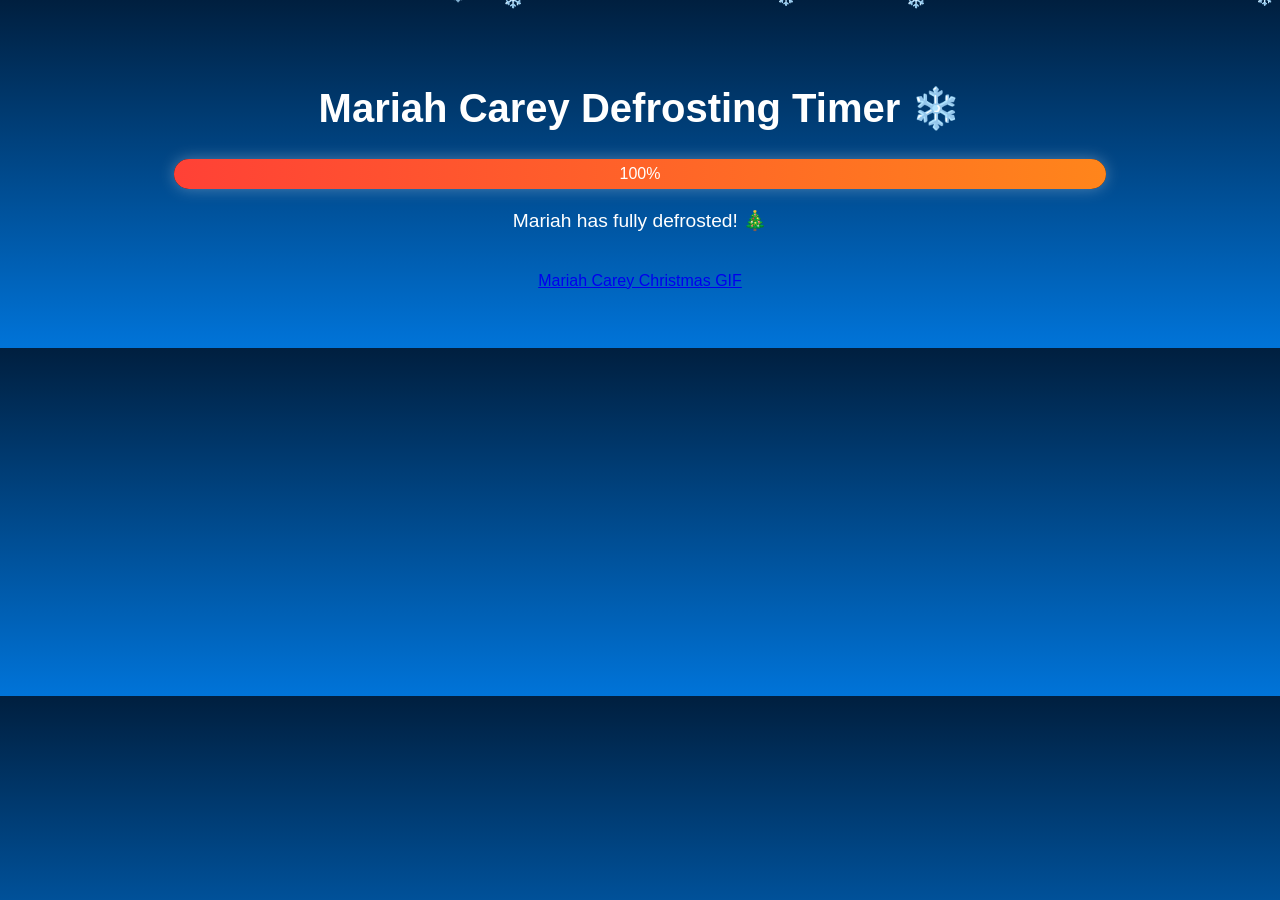
==== index.html @ 4de42244 "Add files via upload" ====
<!DOCTYPE html>
<html lang="en">
<head>
  <meta charset="UTF-8">
  <meta name="viewport" content="width=device-width, initial-scale=1.0">
  <title>Mariah Carey Defrosting Timer</title>
  <style>
    body {
      font-family: Arial, sans-serif;
      background: linear-gradient(to bottom, #001f3f, #0074D9);
      color: white;
      text-align: center;
      padding: 50px;
      overflow: hidden;
    }
    h1 {
      font-size: 2.5em;
    }
    .progress-container {
      width: 80%;
      margin: 20px auto;
      background: #111;
      border-radius: 20px;
      overflow: hidden;
      box-shadow: 0 0 15px rgba(255,255,255,0.3);
    }
    .progress-bar {
      height: 30px;
      background: linear-gradient(90deg, #FF4136, #FF851B);
      width: 0%;
      text-align: center;
      line-height: 30px;
      color: white;
      animation: pulse 2s infinite;
    }
    @keyframes pulse {
      0% { filter: brightness(1); }
      50% { filter: brightness(1.5); }
      100% { filter: brightness(1); }
    }
    .timer {
      font-size: 1.2em;
      margin-top: 20px;
    }
    .snowflake {
      position: fixed;
      top: -10px;
      color: white;
      font-size: 1em;
      user-select: none;
      pointer-events: none;
      animation-name: fall;
      animation-timing-function: linear;
    }
    @keyframes fall {
      to {
        transform: translateY(110vh);
      }
    }
    .mariah-container {
      margin-top: 40px;
      position: relative;
      display: inline-block;
    }
    .ice-block {
      position: absolute;
      top: 0;
      left: 50%;
      transform: translateX(-50%);
      width: 220px;
      height: 280px;
      background: rgba(173, 216, 230, 0.6);
      border: 2px solid rgba(255, 255, 255, 0.6);
      border-radius: 20px;
      z-index: 1;
      box-shadow: inset 0 0 25px rgba(255,255,255,0.7);
      overflow: hidden;
      transition: opacity 1s ease-out;
    }
    .crack {
      position: absolute;
      width: 2px;
      height: 100%;
      background: white;
      opacity: 0.5;
      transform: rotate(20deg);
      left: 50%;
      top: 0;
      transition: opacity 1s ease-out;
    }
  </style>
</head>
<body>
  <h1>Mariah Carey Defrosting Timer ❄️</h1>
  <div class="progress-container">
    <div class="progress-bar" id="progress-bar">0%</div>
  </div>
  <div class="timer" id="timer">Calculating time until full defrost...</div>

  <div class="mariah-container">
    <div class="ice-block" id="ice-block">
      <div class="crack" id="crack"></div>
    </div>
    <div class="tenor-gif-embed" data-postid="26336885" data-share-method="host" data-aspect-ratio="1.00946" data-width="220px">
      <a href="https://tenor.com/view/mariah-carey-mariah-carey-christmas-mariah-carey-defrosting-christmas-gif-26336885">Mariah Carey Christmas GIF</a>
    </div>
    <script type="text/javascript" async src="https://tenor.com/embed.js"></script>
  </div>

  <script>
    function updateDefrostingTimer() {
      const start = new Date(new Date().getFullYear(), 7, 1); // August 1
      const end = new Date(new Date().getFullYear(), 11, 1); // December 1
      const now = new Date();

      if (now > end) {
        document.getElementById("progress-bar").style.width = "100%";
        document.getElementById("progress-bar").textContent = "100%";
        document.getElementById("timer").textContent = "Mariah has fully defrosted! 🎄";
        document.getElementById("ice-block").style.opacity = 0;
        return;
      }

      const total = end - start;
      const elapsed = now - start;
      const percentage = Math.max(0, Math.min(100, (elapsed / total) * 100));

      const progressBar = document.getElementById("progress-bar");
      progressBar.style.width = percentage.toFixed(2) + "%";
      progressBar.textContent = percentage.toFixed(2) + "%";

      // Ice block melts gradually
      const iceBlock = document.getElementById("ice-block");
      iceBlock.style.opacity = (100 - percentage) / 100;

      // Crack becomes more visible as time passes
      const crack = document.getElementById("crack");
      crack.style.opacity = percentage / 100;

      const remaining = end - now;
      const days = Math.floor(remaining / (1000 * 60 * 60 * 24));
      const hours = Math.floor((remaining / (1000 * 60 * 60)) % 24);
      const minutes = Math.floor((remaining / (1000 * 60)) % 60);
      const seconds = Math.floor((remaining / 1000) % 60);

      document.getElementById("timer").textContent = 
        `${days}d ${hours}h ${minutes}m ${seconds}s until full defrost.`;
    }

    function createSnowflake() {
      const snowflake = document.createElement('div');
      snowflake.classList.add('snowflake');
      snowflake.textContent = '❄️';
      snowflake.style.left = Math.random() * window.innerWidth + 'px';
      snowflake.style.animationDuration = (Math.random() * 5 + 5) + 's';
      snowflake.style.fontSize = (Math.random() * 10 + 10) + 'px';
      document.body.appendChild(snowflake);

      setTimeout(() => {
        snowflake.remove();
      }, 10000);
    }

    setInterval(updateDefrostingTimer, 1000);
    updateDefrostingTimer();

    setInterval(createSnowflake, 200);
  </script>
</body>
</html>
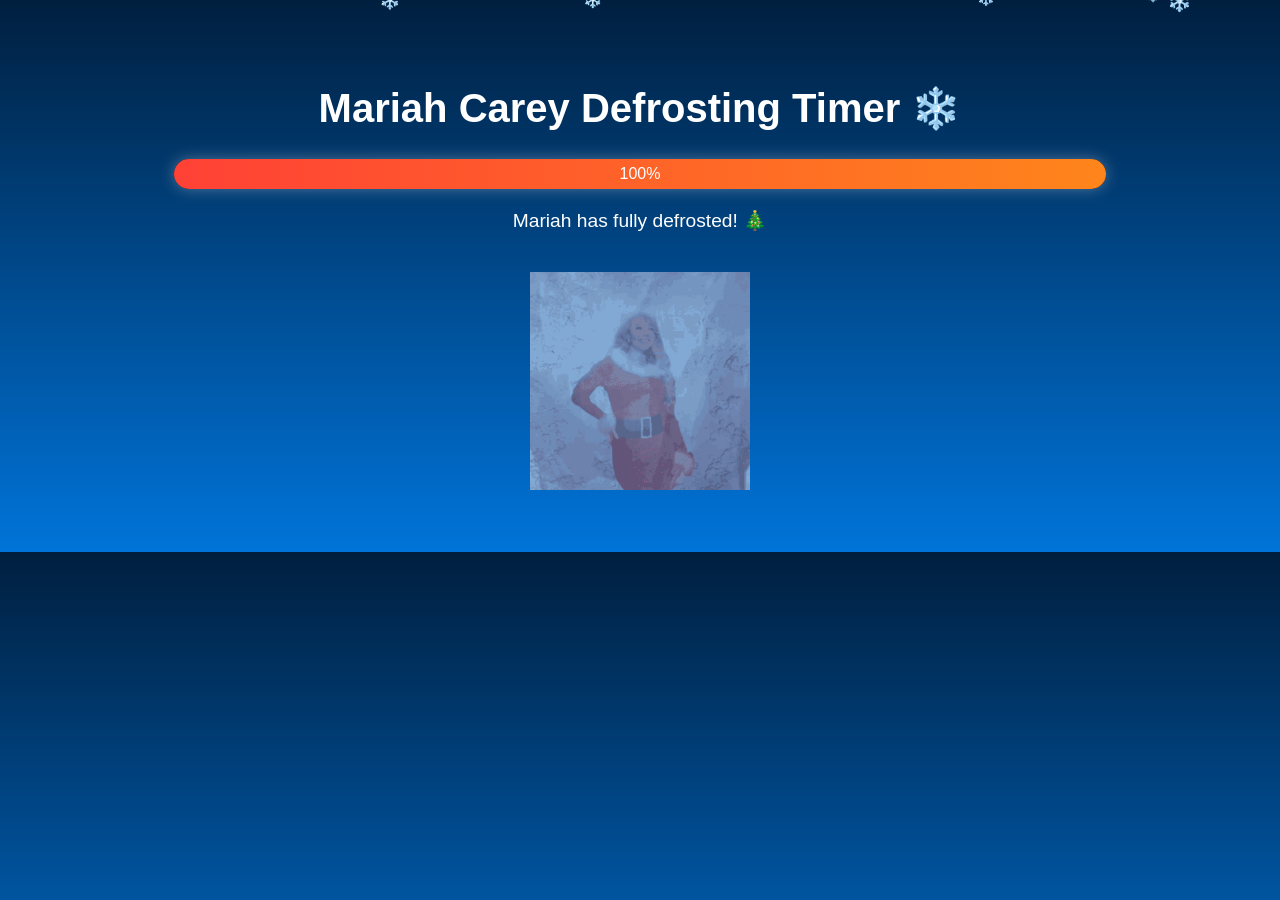
==== commit 995e5286: "Add styles, scripts, and assets for Mariah Carey defrosting timer" ====
--- a/index.html
+++ b/index.html
@@ -4,91 +4,7 @@
   <meta charset="UTF-8">
   <meta name="viewport" content="width=device-width, initial-scale=1.0">
   <title>Mariah Carey Defrosting Timer</title>
-  <style>
-    body {
-      font-family: Arial, sans-serif;
-      background: linear-gradient(to bottom, #001f3f, #0074D9);
-      color: white;
-      text-align: center;
-      padding: 50px;
-      overflow: hidden;
-    }
-    h1 {
-      font-size: 2.5em;
-    }
-    .progress-container {
-      width: 80%;
-      margin: 20px auto;
-      background: #111;
-      border-radius: 20px;
-      overflow: hidden;
-      box-shadow: 0 0 15px rgba(255,255,255,0.3);
-    }
-    .progress-bar {
-      height: 30px;
-      background: linear-gradient(90deg, #FF4136, #FF851B);
-      width: 0%;
-      text-align: center;
-      line-height: 30px;
-      color: white;
-      animation: pulse 2s infinite;
-    }
-    @keyframes pulse {
-      0% { filter: brightness(1); }
-      50% { filter: brightness(1.5); }
-      100% { filter: brightness(1); }
-    }
-    .timer {
-      font-size: 1.2em;
-      margin-top: 20px;
-    }
-    .snowflake {
-      position: fixed;
-      top: -10px;
-      color: white;
-      font-size: 1em;
-      user-select: none;
-      pointer-events: none;
-      animation-name: fall;
-      animation-timing-function: linear;
-    }
-    @keyframes fall {
-      to {
-        transform: translateY(110vh);
-      }
-    }
-    .mariah-container {
-      margin-top: 40px;
-      position: relative;
-      display: inline-block;
-    }
-    .ice-block {
-      position: absolute;
-      top: 0;
-      left: 50%;
-      transform: translateX(-50%);
-      width: 220px;
-      height: 280px;
-      background: rgba(173, 216, 230, 0.6);
-      border: 2px solid rgba(255, 255, 255, 0.6);
-      border-radius: 20px;
-      z-index: 1;
-      box-shadow: inset 0 0 25px rgba(255,255,255,0.7);
-      overflow: hidden;
-      transition: opacity 1s ease-out;
-    }
-    .crack {
-      position: absolute;
-      width: 2px;
-      height: 100%;
-      background: white;
-      opacity: 0.5;
-      transform: rotate(20deg);
-      left: 50%;
-      top: 0;
-      transition: opacity 1s ease-out;
-    }
-  </style>
+  <link rel="stylesheet" href="styles.css">
 </head>
 <body>
   <h1>Mariah Carey Defrosting Timer ❄️</h1>
@@ -101,70 +17,13 @@
     <div class="ice-block" id="ice-block">
       <div class="crack" id="crack"></div>
     </div>
-    <div class="tenor-gif-embed" data-postid="26336885" data-share-method="host" data-aspect-ratio="1.00946" data-width="220px">
-      <a href="https://tenor.com/view/mariah-carey-mariah-carey-christmas-mariah-carey-defrosting-christmas-gif-26336885">Mariah Carey Christmas GIF</a>
-    </div>
-    <script type="text/javascript" async src="https://tenor.com/embed.js"></script>
+    <img
+      class="mariah-gif"
+      src="assets/mariah-carey-christmas-hd.gif"
+      alt="Mariah Carey defrosting for Christmas"
+    >
   </div>
 
-  <script>
-    function updateDefrostingTimer() {
-      const start = new Date(new Date().getFullYear(), 7, 1); // August 1
-      const end = new Date(new Date().getFullYear(), 11, 1); // December 1
-      const now = new Date();
-
-      if (now > end) {
-        document.getElementById("progress-bar").style.width = "100%";
-        document.getElementById("progress-bar").textContent = "100%";
-        document.getElementById("timer").textContent = "Mariah has fully defrosted! 🎄";
-        document.getElementById("ice-block").style.opacity = 0;
-        return;
-      }
-
-      const total = end - start;
-      const elapsed = now - start;
-      const percentage = Math.max(0, Math.min(100, (elapsed / total) * 100));
-
-      const progressBar = document.getElementById("progress-bar");
-      progressBar.style.width = percentage.toFixed(2) + "%";
-      progressBar.textContent = percentage.toFixed(2) + "%";
-
-      // Ice block melts gradually
-      const iceBlock = document.getElementById("ice-block");
-      iceBlock.style.opacity = (100 - percentage) / 100;
-
-      // Crack becomes more visible as time passes
-      const crack = document.getElementById("crack");
-      crack.style.opacity = percentage / 100;
-
-      const remaining = end - now;
-      const days = Math.floor(remaining / (1000 * 60 * 60 * 24));
-      const hours = Math.floor((remaining / (1000 * 60 * 60)) % 24);
-      const minutes = Math.floor((remaining / (1000 * 60)) % 60);
-      const seconds = Math.floor((remaining / 1000) % 60);
-
-      document.getElementById("timer").textContent = 
-        `${days}d ${hours}h ${minutes}m ${seconds}s until full defrost.`;
-    }
-
-    function createSnowflake() {
-      const snowflake = document.createElement('div');
-      snowflake.classList.add('snowflake');
-      snowflake.textContent = '❄️';
-      snowflake.style.left = Math.random() * window.innerWidth + 'px';
-      snowflake.style.animationDuration = (Math.random() * 5 + 5) + 's';
-      snowflake.style.fontSize = (Math.random() * 10 + 10) + 'px';
-      document.body.appendChild(snowflake);
-
-      setTimeout(() => {
-        snowflake.remove();
-      }, 10000);
-    }
-
-    setInterval(updateDefrostingTimer, 1000);
-    updateDefrostingTimer();
-
-    setInterval(createSnowflake, 200);
-  </script>
+  <script src="timer.js"></script>
 </body>
 </html>
--- a/styles.css
+++ b/styles.css
@@ -0,0 +1,100 @@
+body {
+  font-family: Arial, sans-serif;
+  background: linear-gradient(to bottom, #001f3f, #0074D9);
+  color: white;
+  text-align: center;
+  padding: 50px;
+  overflow: hidden;
+}
+
+h1 {
+  font-size: 2.5em;
+}
+
+.progress-container {
+  width: 80%;
+  margin: 20px auto;
+  background: #111;
+  border-radius: 20px;
+  overflow: hidden;
+  box-shadow: 0 0 15px rgba(255,255,255,0.3);
+}
+
+.progress-bar {
+  height: 30px;
+  background: linear-gradient(90deg, #FF4136, #FF851B);
+  width: 0%;
+  text-align: center;
+  line-height: 30px;
+  color: white;
+  animation: pulse 2s infinite;
+}
+
+@keyframes pulse {
+  0% { filter: brightness(1); }
+  50% { filter: brightness(1.5); }
+  100% { filter: brightness(1); }
+}
+
+.timer {
+  font-size: 1.2em;
+  margin-top: 20px;
+}
+
+.snowflake {
+  position: fixed;
+  top: -10px;
+  color: white;
+  font-size: 1em;
+  user-select: none;
+  pointer-events: none;
+  animation-name: fall;
+  animation-timing-function: linear;
+}
+
+@keyframes fall {
+  to {
+    transform: translateY(110vh);
+  }
+}
+
+.mariah-container {
+  margin-top: 40px;
+  position: relative;
+  display: inline-block;
+}
+
+.mariah-gif {
+  display: block;
+  width: 220px;
+  max-width: 100%;
+  height: auto;
+}
+
+.ice-block {
+  position: absolute;
+  top: 0;
+  left: 50%;
+  transform: translateX(-50%);
+  width: 220px;
+  height: 280px;
+  background: rgba(173, 216, 230, 0.6);
+  border: 2px solid rgba(255, 255, 255, 0.6);
+  border-radius: 20px;
+  z-index: 1;
+  box-shadow: inset 0 0 25px rgba(255,255,255,0.7);
+  overflow: hidden;
+  transition: opacity 1s ease-out;
+}
+
+.crack {
+  position: absolute;
+  width: 2px;
+  height: 100%;
+  background: white;
+  opacity: 0.5;
+  transform: rotate(20deg);
+  left: 50%;
+  top: 0;
+  transition: opacity 1s ease-out;
+}
